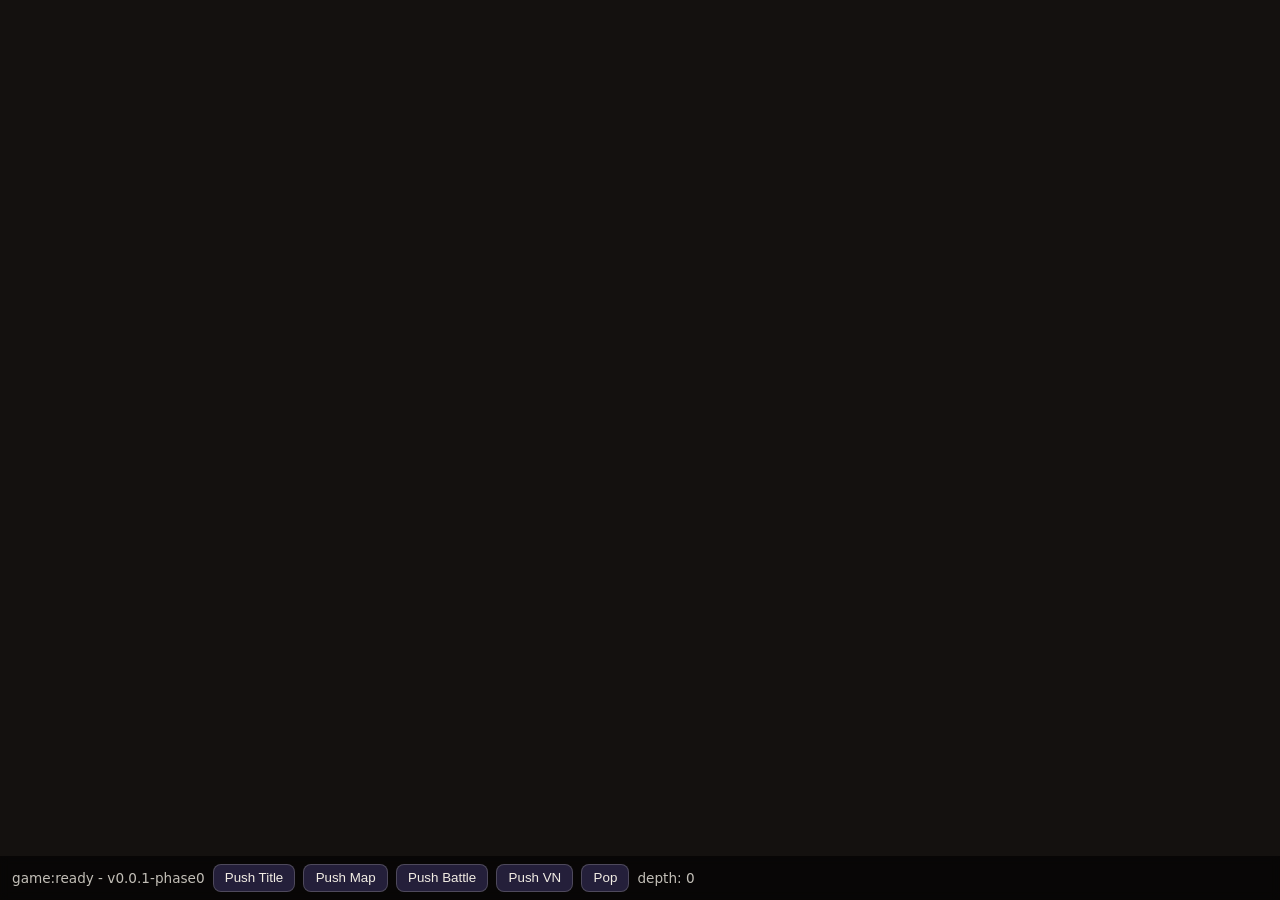
==== games/wayfarers-rest/index.html @ b005a1a0 "first commit" ====
<!DOCTYPE html>
<html lang="en">
<head>
  <meta charset="UTF-8" />
  <meta name="viewport" content="width=device-width, initial-scale=1.0" />
  <meta name="theme-color" content="#1f3a2e" />
  <title>Wayfarer's Rest — Hearthlight</title>
  <link rel="stylesheet" href="../../engine/styles/main.css" />
</head>
<body>
  <div id="stage"></div>

  <div id="dev-toolbar">
    <span id="status">booting…</span>
    <button data-action="push-title">Push Title</button>
    <button data-action="push-map">Push Map</button>
    <button data-action="push-battle">Push Battle</button>
    <button data-action="push-vn">Push VN</button>
    <button data-action="pop">Pop</button>
    <span id="depth">depth: 0</span>
  </div>

  <script type="module" src="../../engine/js/main.js"></script>
</body>
</html>
---- engine/styles/main.css ----
:root {
  --color-bg: #14110f;
  --color-surface: #241f3a;
  --color-text: #f2ede4;
  --color-accent: #d98e4a;
  --radius: 8px;
  --shadow: 0 4px 16px rgba(0, 0, 0, 0.35);
  --transition: 160ms ease;
}

* {
  box-sizing: border-box;
}

html,
body {
  margin: 0;
  padding: 0;
  height: 100%;
}

body {
  font-family: system-ui, sans-serif;
  background: var(--color-bg);
  color: var(--color-text);
  overflow: hidden;
}

#stage {
  position: relative;
  width: 100vw;
  height: 100vh;
}

#dev-toolbar {
  position: fixed;
  bottom: 0;
  left: 0;
  right: 0;
  display: flex;
  align-items: center;
  gap: 0.5rem;
  padding: 0.5rem 0.75rem;
  background: rgba(0, 0, 0, 0.6);
  backdrop-filter: blur(4px);
  font-size: 0.85rem;
  z-index: 1000;
}

#dev-toolbar button {
  background: var(--color-surface);
  color: var(--color-text);
  border: 1px solid rgba(242, 237, 228, 0.2);
  border-radius: var(--radius);
  padding: 0.35rem 0.7rem;
  cursor: pointer;
  transition: background var(--transition);
}

#dev-toolbar button:hover {
  background: var(--color-accent);
}

#depth,
#status {
  opacity: 0.8;
}

.visually-hidden {
  position: absolute;
  width: 1px;
  height: 1px;
  overflow: hidden;
  clip: rect(0, 0, 0, 0);
  white-space: nowrap;
}
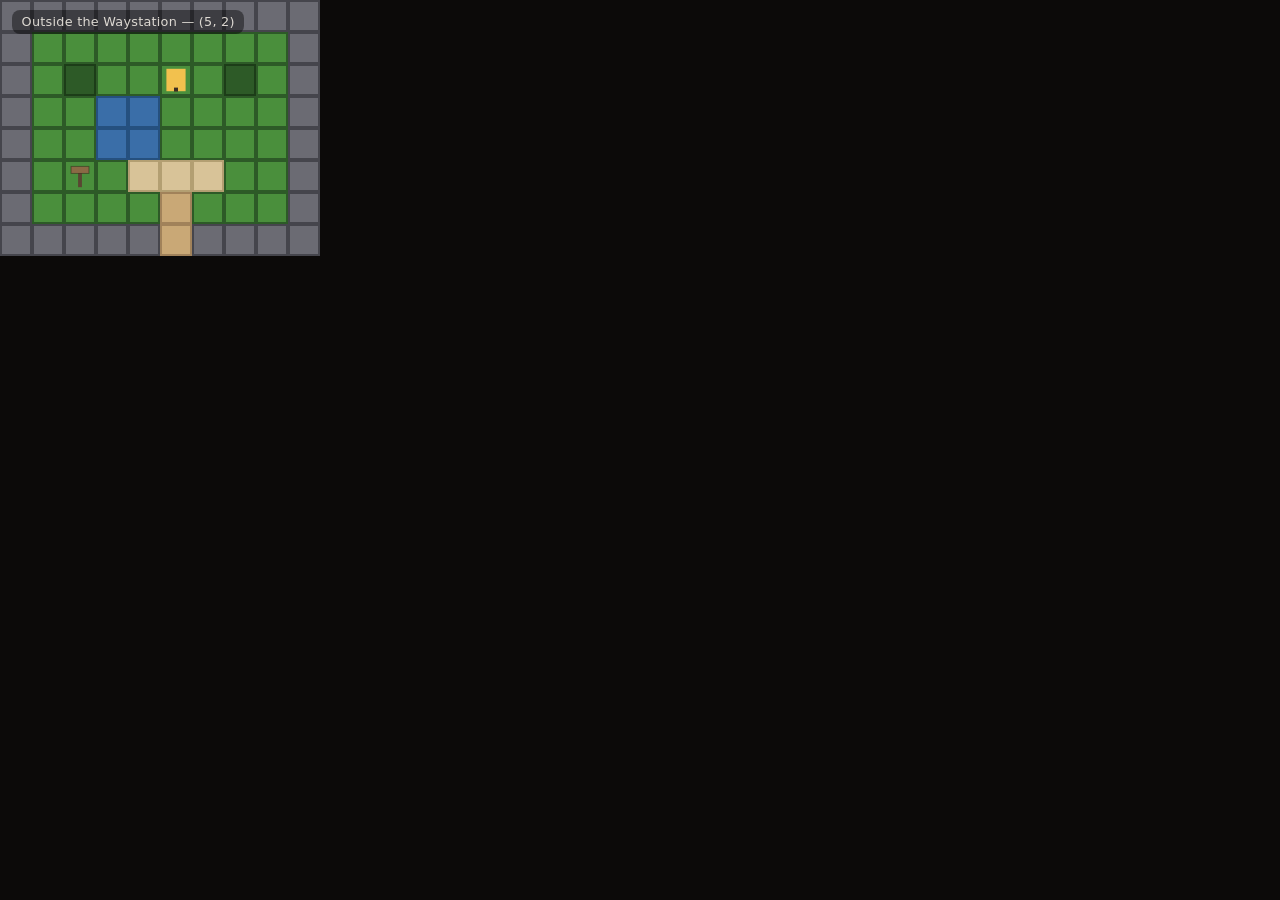
==== commit 5066aaf8: "Fix invisible solid events" ====
--- a/games/wayfarers-rest/index.html
+++ b/games/wayfarers-rest/index.html
@@ -9,16 +9,7 @@
 </head>
 <body>
   <div id="stage"></div>
-
-  <div id="dev-toolbar">
-    <span id="status">booting…</span>
-    <button data-action="push-title">Push Title</button>
-    <button data-action="push-map">Push Map</button>
-    <button data-action="push-battle">Push Battle</button>
-    <button data-action="push-vn">Push VN</button>
-    <button data-action="pop">Pop</button>
-    <span id="depth">depth: 0</span>
-  </div>
+  <div id="hud">loading…</div>
 
   <script type="module" src="../../engine/js/main.js"></script>
 </body>
--- a/engine/styles/main.css
+++ b/engine/styles/main.css
@@ -32,38 +32,18 @@
   height: 100vh;
 }
 
-#dev-toolbar {
+#hud {
   position: fixed;
-  bottom: 0;
-  left: 0;
-  right: 0;
-  display: flex;
-  align-items: center;
-  gap: 0.5rem;
-  padding: 0.5rem 0.75rem;
-  background: rgba(0, 0, 0, 0.6);
-  backdrop-filter: blur(4px);
-  font-size: 0.85rem;
+  top: 0.6rem;
+  left: 0.75rem;
+  padding: 0.3rem 0.6rem;
+  background: rgba(0, 0, 0, 0.5);
+  border-radius: var(--radius);
+  font-size: 0.8rem;
+  letter-spacing: 0.02em;
+  opacity: 0.85;
   z-index: 1000;
-}
-
-#dev-toolbar button {
-  background: var(--color-surface);
-  color: var(--color-text);
-  border: 1px solid rgba(242, 237, 228, 0.2);
-  border-radius: var(--radius);
-  padding: 0.35rem 0.7rem;
-  cursor: pointer;
-  transition: background var(--transition);
-}
-
-#dev-toolbar button:hover {
-  background: var(--color-accent);
-}
-
-#depth,
-#status {
-  opacity: 0.8;
+  pointer-events: none;
 }
 
 .visually-hidden {
